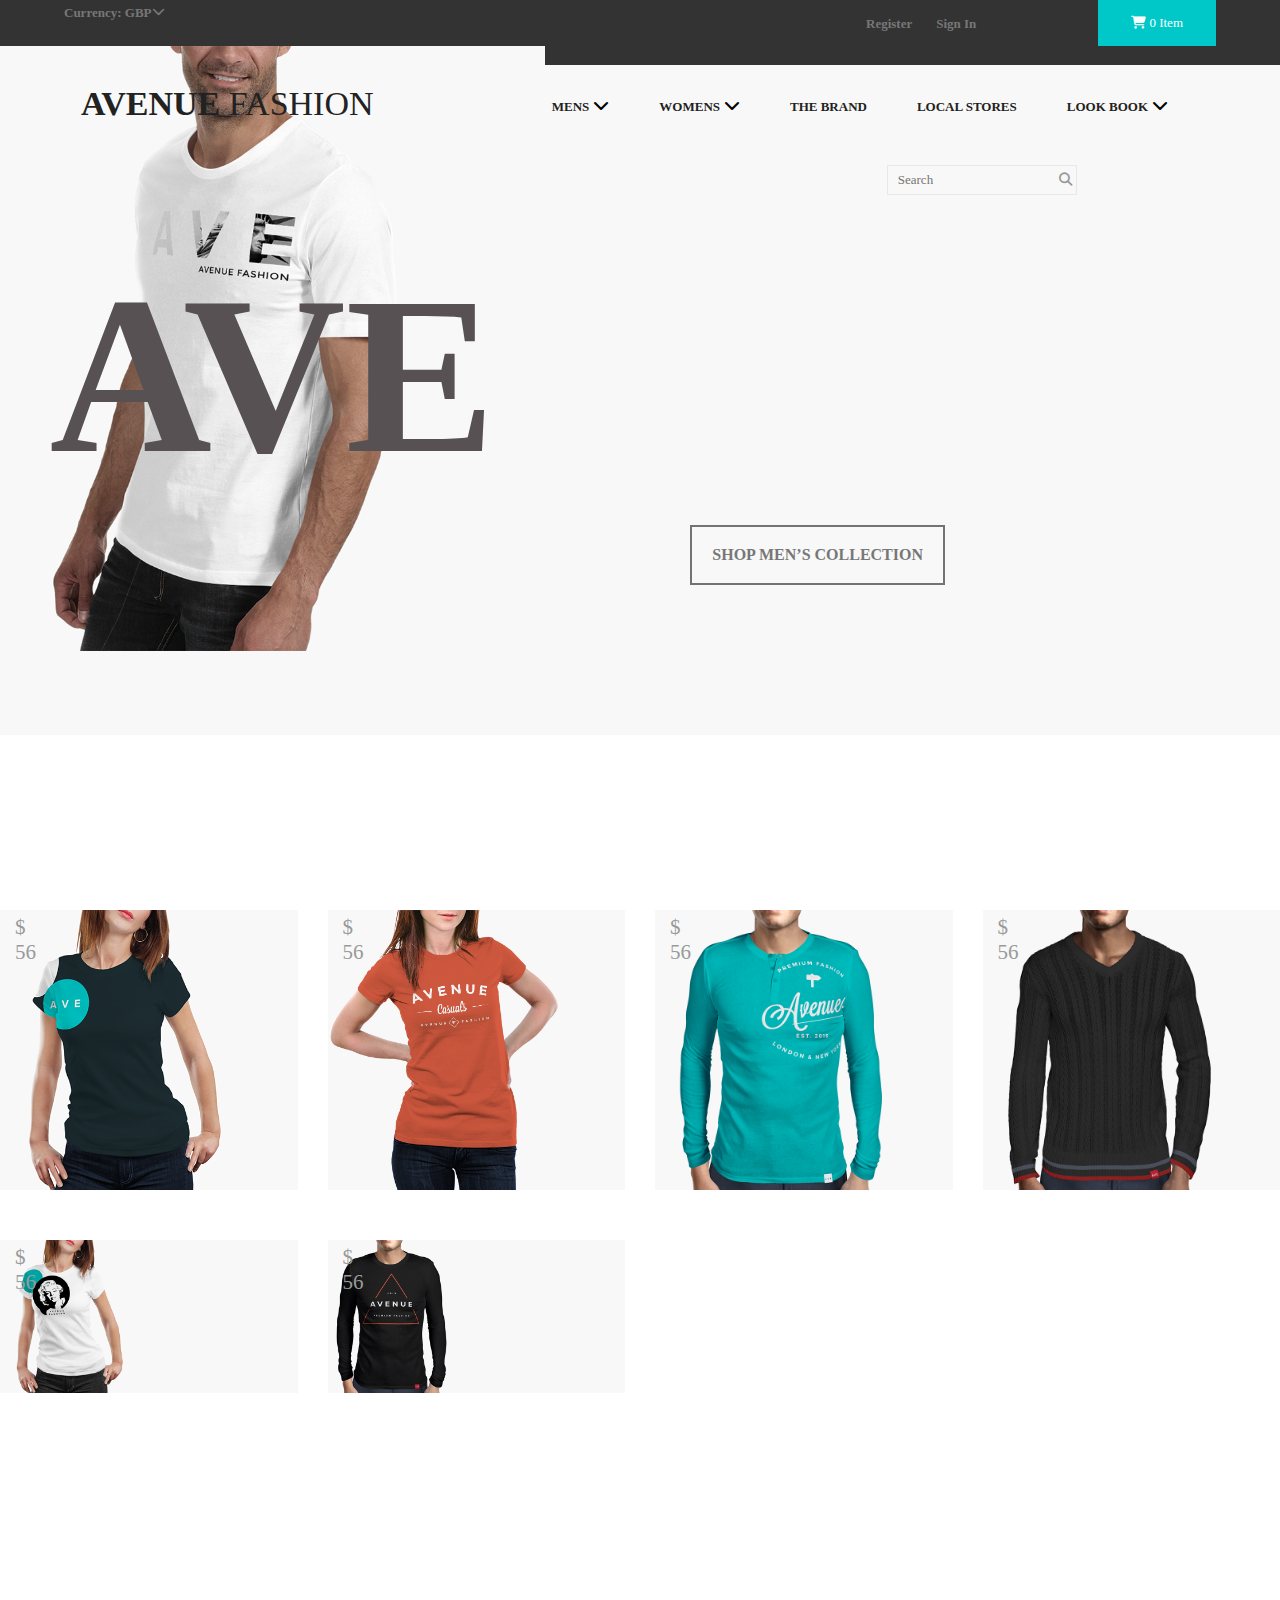
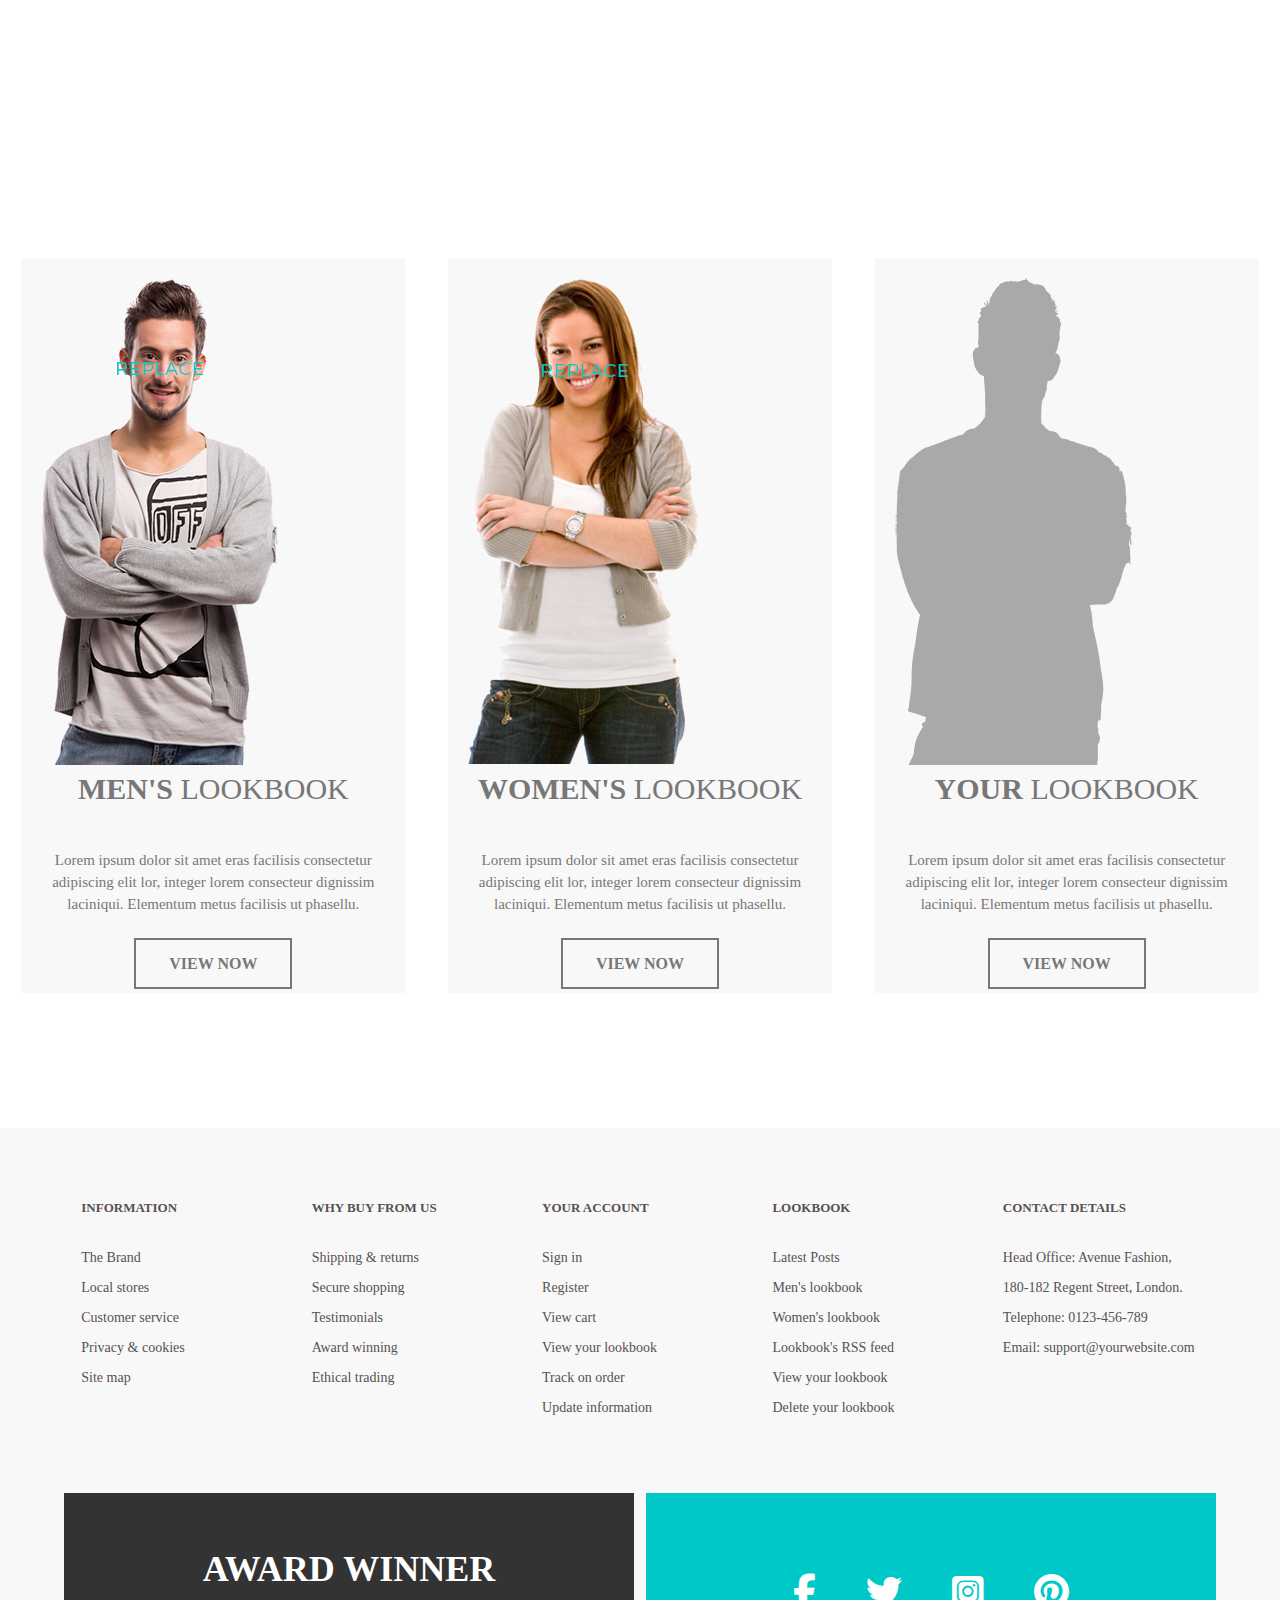
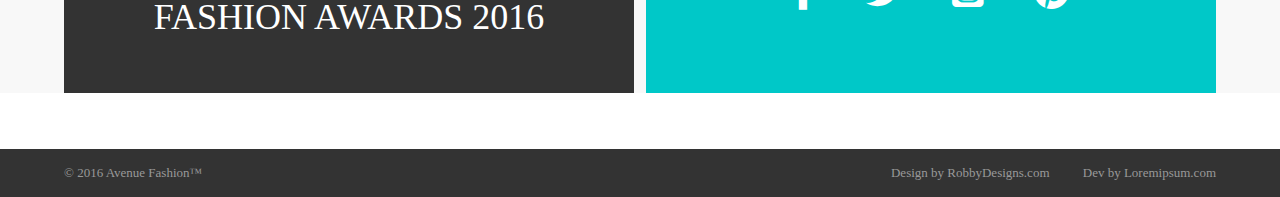
==== index.html @ 5fe0bf5d "first" ====
<!DOCTYPE html>
<html lang="en">

<head>
    <meta charset="UTF-8">
    <meta http-equiv="X-UA-Compatible" content="IE=edge">
    <meta name="viewport" content="width=device-width, initial-scale=1.0">
    <title>Document</title>
    <link rel="stylesheet" href="https://cdnjs.cloudflare.com/ajax/libs/font-awesome/6.4.0/css/all.min.css">
    <link rel="stylesheet" href="css/index.css">
</head>

<body>
    <div class="wrapper">
        <div class="header">
            <div class="header-nav">
                <div class="container">
                    <div class="header-nav-item">
                        <div class="header-nav-block">
                            <p>Currency: GBP</p>
                            <i class="fas fa-chevron-down"></i>
                        </div>
                        <div class="header-nav-block">
                            <div class="header-nav-block_links">
                                <a href="signUp.html">Register</a>
                                <a href="signUp.html">Sign In</a>
                            </div>
                            <div class="header-nav-items">
                                <button class="header-nav-items-basket">
                                    <span class="fas fa-shopping-cart"></span>
                                    <span class="header-nav-item__counter" id="headerCounter">0</span>
                                    <span>Item</span>
                                </button>
                                <div class="header-block__items">
                                    <div class="header-block__items-inner" id="headerItems">

                                    </div>
                                    <div class="header-block__items-actions">
                                        <p>Total: <span id="headerTotal">0</span></p>
                                        <p>
                                            <button id="headerClear">Clear cart</button>
                                            <button id="headerBuy">Buy items</button>
                                        </p>
                                    </div>
                                </div>

                            </div>
                        </div>
                    </div>
                    <div class="buy">
                        <div class="container">
                            <div class="buy-block">
                                <input type="text" name="name" id="name" placeholder="Name">
                                <input type="text" name="phone" id="phone" placeholder="+998 (XX) XXX-XX-XX">
                                <button id="buy">Buy</button>
                            </div>
                        </div>
                    </div>
                </div>
            </div>
            <div class="header-holder">
                <div class="container">
                    <div class="header-holder__box">
                        <div class="header-holder__logo">
                            <a href="index.html"><span>avenue</span> fashion</a>
                        </div>
                        <input type="checkbox" id="bars">
                        <nav class="header-holder__nav">
                            <label for="bars"><i class="fa-solid fa-bars"></i></label>
                        </nav>
                        <ul class="header-holder__list">
                            <li class="header-holder__list-item">
                                <a class="link" href="#">mens</a>
                                <i class="fas fa-chevron-down"></i>
                                <div class="header-holder__submenu">
                                    <div class="header-holder__submenu-inner">
                                        <div>
                                            <p>casuals</p>
                                            <ul>
                                                <li><a href="#">Jackets</a></li>
                                                <li><a href="#">Hoodies &amp; Sweatshirts</a></li>
                                                <li><a href="#">Polo Shirts</a></li>
                                                <li><a href="#">Sportswear</a></li>
                                                <li><a href="#">Trousers &amp; Chinos</a></li>
                                                <li><a href="#">T-Shirts</a></li>
                                            </ul>
                                        </div>
                                        <div>
                                            <p>Formal</p>
                                            <ul>
                                                <li><a href="#">Jackets</a></li>
                                                <li><a href="#">Shirts</a></li>
                                                <li><a href="#">Suits</a></li>
                                                <li><a href="#">Trousers</a></li>
                                            </ul>
                                        </div>
                                    </div>
                                    <div class="header-holder__submenu-banner">
                                        <p>Autumn sale! </p>
                                        <p>up to 50% off</p>
                                    </div>
                                </div>
                            </li>
                            <li class="header-holder__list-item">
                                <a class="link" href="#">womens</a>
                                <i class="fas fa-chevron-down"></i>
                                <div class="header-holder__submenu">
                                    <div class="header-holder__submenu-inner">
                                        <div>
                                            <p>casuals</p>
                                            <ul>
                                                <li><a href="#">Jackets</a></li>
                                                <li><a href="#">Hoodies &amp; Sweatshirts</a></li>
                                                <li><a href="#">Polo Shirts</a></li>
                                                <li><a href="#">Sportswear</a></li>
                                                <li><a href="#">Trousers &amp; Chinos</a></li>
                                                <li><a href="#">T-Shirts</a></li>
                                            </ul>
                                        </div>
                                        <div>
                                            <p>Formal</p>
                                            <ul>
                                                <li><a href="#">Jackets</a></li>
                                                <li><a href="#">Shirts</a></li>
                                                <li><a href="#">Suits</a></li>
                                                <li><a href="#">Trousers</a></li>
                                            </ul>
                                        </div>
                                    </div>
                                    <div class="header-holder__submenu-banner">
                                        <p>Autumn sale! </p>
                                        <p>up to 50% off</p>
                                    </div>
                                </div>
                            </li>
                            <li class="header-holder__list-item">
                                <a class="link" href="brand.html">the brand</a>
                            </li>
                            <li class="header-holder__list-item">
                                <a class="link" href="localStore.html">local stores</a>
                            </li>
                            <li class="header-holder__list-item">
                                <a class="link" href="lookBook.html">look book</a>
                                <i class="fas fa-chevron-down"></i>
                                <div class="header-holder__submenu">
                                    <div class="header-holder__submenu-inner">
                                        <div>
                                            <p>Our Lookbooks</p>
                                            <ul>
                                                <li><a href="#">Latest Posts (mixed)</a></li>
                                                <li><a href="#">Men’s Lookbook</a></li>
                                                <li><a href="#">Women’s Lookbook</a></li>
                                            </ul>
                                        </div>
                                        <div>
                                            <p>Your Lookbook</p>
                                            <ul>
                                                <li><a href="#">View and Edit</a></li>
                                                <li><a href="#">Share</a></li>
                                                <li><a href="#">Delete</a></li>
                                            </ul>
                                        </div>
                                    </div>
                                    <div class="header-holder__submenu-banner">
                                        <p>Autumn sale! </p>
                                        <p>up to 50% off</p>
                                    </div>
                                </div>
                            </li>
                            <div class="header-holder__form">
                                <form action="#">
                                    <input type="text" placeholder="Search" id="headerPoly">
                                    <button id="headerSearch">
                                        <i class="fas fa-search"></i>
                                    </button>
                                </form>
                            </div>
                        </ul>
                    </div>
                </div>
            </div>
        </div>
        <div class="collection">
            <div class="collection-item">
                <div class="collection-photo">
                    <img src="images/collection1.png" alt="collection">
                </div>
                <div class="collection-brand">ave</div>
                <div class="collection-link">
                    <a href="#">shop men’s collection</a>
                </div>
            </div>
        </div>
        <div class="fashion">
            <div class="fashion-block">

            </div>
        </div>
        <div class="lookBook">
            <div class="lookBook-block">
                <div class="lookBook-block-photo">
                    <img src="images/lookBook1.png" alt="">
                </div>
                <div class="lookBook-block-info">
                    <p><span>MEN'S</span> LOOKBOOK</p>
                    <p>
                        Lorem ipsum dolor sit amet eras facilisis
                        consectetur adipiscing elit lor, integer lorem consecteur dignissim laciniqui.
                        Elementum metus facilisis ut phasellu.
                    </p>
                    <a href="#">VIEW NOW</a>
                </div>
            </div>
            <div class="lookBook-block">
                <div class="lookBook-block-photo">
                    <img src="images/lookBook2.png" alt="">
                </div>
                <div class="lookBook-block-info">
                    <p><span>WOMEN'S</span> LOOKBOOK</p>
                    <p>
                        Lorem ipsum dolor sit amet eras facilisis
                        consectetur adipiscing elit lor, integer lorem consecteur dignissim laciniqui.
                        Elementum metus facilisis ut phasellu.
                    </p>
                    <a href="#">VIEW NOW</a>
                </div>
            </div>
            <div class="lookBook-block">
                <div class="lookBook-block-photo">
                    <img src="images/lookBook3.png" alt="">
                </div>
                <div class="lookBook-block-info">
                    <p><span>YOUR</span> LOOKBOOK</p>
                    <p>
                        Lorem ipsum dolor sit amet eras facilisis
                        consectetur adipiscing elit lor, integer lorem consecteur dignissim laciniqui.
                        Elementum metus facilisis ut phasellu.
                    </p>
                    <a href="#">VIEW NOW</a>
                </div>
            </div>
        </div>
        <div class="footer">
            <div class="footer-block">
                <div class="container">
                    <div class="footer-block-box">
                        <div class="footer-link">
                            <p>INFORMATION</p>
                            <div class="footer-link-list">
                                <li><a href="#">The Brand</a></li>
                                <li><a href="#">Local stores</a></li>
                                <li><a href="#">Customer service</a></li>
                                <li><a href="#">Privacy & cookies</a></li>
                                <li><a href="#">Site map</a></li>
                            </div>
                        </div>
                        <div class="footer-link">
                            <p>WHY BUY FROM US</p>
                            <div class="footer-link-list">
                                <li><a href="#">Shipping & returns</a></li>
                                <li><a href="#">Secure shopping</a></li>
                                <li><a href="#">Testimonials</a></li>
                                <li><a href="#">Award winning</a></li>
                                <li><a href="#">Ethical trading</a></li>
                            </div>
                        </div>
                        <div class="footer-link">
                            <p>YOUR ACCOUNT</p>
                            <div class="footer-link-list">
                                <li><a href="#">Sign in</a></li>
                                <li><a href="#">Register</a></li>
                                <li><a href="#">View cart</a></li>
                                <li><a href="#">View your lookbook</a></li>
                                <li><a href="#">Track on order</a></li>
                                <li><a href="#">Update information</a></li>
                            </div>
                        </div>
                        <div class="footer-link">
                            <p>LOOKBOOK</p>
                            <div class="footer-link-list">
                                <li><a href="#">Latest Posts</a></li>
                                <li><a href="#">Men's lookbook</a></li>
                                <li><a href="#">Women's lookbook</a></li>
                                <li><a href="#">Lookbook's RSS feed</a></li>
                                <li><a href="#">View your lookbook</a></li>
                                <li><a href="#">Delete your lookbook</a></li>
                            </div>
                        </div>
                        <div class="footer-link">
                            <p>Contact details</p>
                            <div class="footer-link-list">
                                <li><a href="#">
                                        Head Office: Avenue Fashion, 180-182 Regent Street, London.
                                    </a></li>
                                <li><a href="#">Telephone: 0123-456-789 </a></li>
                                <li><a href="#">Email: support@yourwebsite.com</a></li>
                            </div>
                        </div>
                    </div>
                    <div class="footer-ban">
                        <div class="footer-ban-item">
                            <p>AWARD WINNER</p>
                            <p>FASHION AWARDS 2016</p>
                        </div>
                        <div class="footer-ban-item">
                            <a href="#"><i class="fab fa-facebook-f"></i></a>
                            <a href="#"><i class="fab fa-twitter"></i></a>
                            <a href="#"><i class="fab fa-instagram-square"></i></a>
                            <a href="#"><i class="fab fa-pinterest"></i></a>
                        </div>
                    </div>
                </div>

            </div>
            <div class="footer-info">
                <div class="container">
                    <div class="footer-info-block">
                        <div class="footer-info-item">
                            <p>© 2016 Avenue Fashion™</p>
                        </div>
                        <div class="footer-info-item">
                            <span>Design by RobbyDesigns.com</span>
                            <span>Dev by Loremipsum.com</span>
                        </div>
                    </div>
                </div>
            </div>
        </div>
    </div>
    <script type="module" src="js/index.js"></script>
    <!-- <script src="js/render.js"></script> -->
    <!-- <script src="js/product.js"></script> -->
</body>

</html>
---- css/index.css ----
* {
  margin: 0;
  padding: 0;
  box-sizing: border-box;
}

.wrapper {
  overflow: hidden;
}

@media only screen and (min-width: 320px) {
  .header-nav {
    background: #333333;
  }
  .container {
    max-width: 300px;
    margin: 0 auto;
  }
  .header-nav-block:nth-child(1) {
    font-size: 13px;
    font-weight: 600;
    color: #777777;
    display: flex;
    justify-content: center;
    margin-bottom: 20px;
  }
  .header-nav-block:nth-child(2) {
    width: 360px;
    display: flex;
    margin-left: 50px;
    flex-direction: row;
    align-items: center;
  }
  .header-nav-block_links a {
    text-transform: none;
    text-decoration: none;
    font-family: Montserrat;
    font-size: 13px;
    font-weight: 600;
    margin: 0 10px;
    color: #777777;
  }
  .header-nav-items {
    position: relative;
  }
  .header-nav-items-basket {
    border: none;
    cursor: pointer;
    padding: 15px 33px;
    position: relative;
    background: #00c8c8;
    font-family: Montserrat;
    font-size: 13px;
    color: #fff;
  }
  .header-block__items-actions p {
    text-align: center;
    margin-top: 20px;
    text-transform: capitalize;
    text-decoration: none;
    font-family: Montserrat;
    font-size: 15px;
    color: #222;
  }
  .header-block__items-actions button {
    border: none;
    background: #00c8c8;
    padding: 10px 30px;
    cursor: pointer;
    border-radius: 3px;
    font-family: Montserrat;
    font-size: 15px;
    color: #fff;
  }
  .header-block__items-actions button:nth-child(2) {
    margin-left: 50px;
  }
  .header-nav-items:hover .header-block__items {
    display: block;
  }
  .header-block__items {
    display: none;
    padding: 20px;
    width: 310px;
    border-radius: 3px;
    background: #f8f8f8;
    box-shadow: 0 0 5px 0 #646363;
    position: absolute;
    top: 103%;
    left: -185px;
    z-index: 16;
  }
  .header-block__items-actions p {
    text-align: center;
    margin-top: 20px;
    text-transform: capitalize;
    text-decoration: none;
    font-family: Montserrat;
    font-size: 15px;
    color: #222;
    display: flex;
  }
  .header-holder {
    background: #f8f8f8;
    padding: 20px 0 0 0;
  }
  .header-holder__box {
    position: relative;
    display: flex;
    flex-wrap: wrap;
    flex-direction: row;
    justify-content: space-between;
    align-items: center;
  }
  .header-holder__box #bars {
    display: none;
  }
  .header-holder__nav label {
    position: absolute;
    left: 270px;
    top: 0;
    z-index: 15;
  }
  .header-holder__nav label i {
    font-size: 30px;
  }
  .header-holder__logo {
    position: relative;
    z-index: 2;
    left: 17px;
  }
  .header-holder__logo a {
    text-transform: uppercase;
    text-decoration: none;
    font-size: 24px;
    color: #222;
  }
  .header-holder__logo a span {
    font-weight: 800;
  }
  .header-holder__list {
    height: 540px;
    z-index: 2;
    position: relative;
    left: 120%;
    background: white;
    top: -48px;
    display: flex;
    flex-direction: column;
    width: 100%;
    transition: 0.3s;
  }
  .header-holder__box #bars:checked ~ .header-holder__list {
    left: 0;
  }
  .header-holder__list-item {
    display: inline-block;
    position: relative;
    padding: 20px 0;
    text-align: center;
    top: 50px;
  }
  .header-holder__list-item:hover .link {
    color: #00c8c8;
  }
  .header-holder__list-item:nth-child(1):hover .header-holder__submenu {
    display: block;
  }
  .header-holder__list-item:nth-child(2):hover .header-holder__submenu {
    display: block;
  }
  .header-holder__list-item:nth-child(5):hover .header-holder__submenu {
    display: block;
  }
  .header-holder__list a {
    transition: 0.3s all linear;
    text-transform: uppercase;
    text-decoration: none;
    font-family: Montserrat;
    font-size: 13px;
    font-weight: 600;
    color: #222;
  }
  .header-holder__submenu {
    width: 350px;
    display: none;
    padding: 27px 29px;
    background: #f8f8f8;
    transform: translateX(-50%);
    box-shadow: 0 17px 24px rgba(0, 0, 0, 0.14);
    position: absolute;
    top: 52px;
    left: 50%;
    z-index: 5;
  }
  .header-holder__form {
    position: absolute;
    z-index: 4;
    top: 360px;
    text-align: center;
    left: 50%;
    transform: translateX(-50%);
  }
  .header-holder__form input {
    width: 190px;
    height: 30px;
    padding: 10px;
    border: 1px solid #e7e7e7;
    background-color: #f8f8f8;
    font-family: Montserrat;
    font-size: 13px;
    font-weight: 400;
    color: #989898;
  }
  .header-holder__form button {
    border: none;
    background: none;
    cursor: pointer;
    color: #989898;
    position: absolute;
    top: 7px;
    right: 5px;
    z-index: 4;
  }
  .header-holder__submenu-inner {
    display: flex;
    flex-direction: row;
    justify-content: space-between;
  }
  .header-holder__submenu-inner div:nth-child(1) {
    flex-basis: 60%;
  }
  .header-holder__submenu p {
    margin-bottom: 24px;
    text-transform: uppercase;
    text-decoration: none;
    line-height: 20px;
    font-family: Montserrat;
    font-size: 12px;
    font-weight: 600;
    color: #575153;
  }
  ul {
    list-style: none;
  }
  .header-holder__submenu a {
    text-transform: none;
    text-decoration: none;
    line-height: 20px;
    font-family: Montserrat;
    font-size: 14px;
    font-weight: 400;
    color: #575153;
  }
  .header-holder__submenu-inner div:nth-child(2) {
    flex-basis: 40%;
  }
  .header-holder__submenu-banner {
    margin-top: 57px;
    text-align: center;
    background: #333333;
    padding: 53px 53px 35px 53px;
  }
  .header-holder__submenu-banner p {
    text-transform: uppercase;
    text-decoration: none;
    line-height: 32px;
    font-family: Montserrat;
    font-size: 36px;
    font-weight: 600;
    color: #fff;
  }
  .collection {
    background: #f8f8f8;
    position: absolute;
    top: 240px;
  }
  .collection-item {
    position: relative;
  }
  .collection-photo img {
    margin-top: -113px;
    width: 415px;
    margin-left: -90px;
  }
  .collection-brand {
    top: 5px;
    position: absolute;
    left: 50%;
    transform: translateX(-50%);
    z-index: 1;
    text-transform: uppercase;
    text-decoration: none;
    font-family: Montserrat;
    font-size: 135px;
    font-weight: 700;
    color: #575153;
  }
  .collection-link {
    display: flex;
    flex-direction: row;
    justify-content: center;
  }
  .collection-link a {
    display: inline-block;
    border: 2px solid #737373;
    text-transform: uppercase;
    text-decoration: none;
    font-family: Montserrat;
    font-size: 16px;
    font-weight: 600;
    color: #777777;
    transition: 0.3s all linear;
    padding: 19px 20px;
  }
  .collection-link a:hover {
    border: 2px solid #00c8c8;
    background: #00c8c8;
    color: white;
  }
  .fashion {
    margin-top: 165px;
  }
  .fashion-block {
    position: relative;
    grid-gap: 30px;
  }
  .fashion-block-item {
    width: 100%;
    height: 100%;
    transition: 0.3s all linear;
    padding: 10px 0;
    position: relative;
  }
  .fashion-block__img {
    width: 100%;
    height: 100%;
    display: flex;
    background: #f8f8f8;
    position: relative;
  }
  .fashion-block__img img {
    display: block;
    max-width: 100%;
    height: auto;
  }
  .fashion-block__price {
    text-transform: uppercase;
    text-decoration: none;
    font-family: Montserrat;
    font-size: 21px;
    font-weight: 300;
    color: #9a9a9a;
    position: absolute;
    top: 15px;
    left: 15px;
    z-index: 2;
  }
  .fashion-block-info {
    z-index: 3;
    max-height: 0;
    padding: 0 15px;
    overflow: hidden;
    text-align: center;
    background: #fff;
    position: absolute;
    transition: 0.3s all linear;
  }
  .fashion-block-info p:nth-child(1) {
    text-transform: uppercase;
    text-decoration: none;
    font-family: Montserrat;
    font-size: 13px;
    font-weight: 400;
    color: #727272;
  }
  .fashion-block-info p:nth-child(2) {
    margin: 15px 0;
    font-family: Roboto;
    font-size: 15px;
    font-weight: 400;
    color: #8e8c8c;
  }
  .fashion-block-info button {
    width: 30px;
    height: 30px;
    border: none;
    color: #fff;
    border-radius: 50%;
    background: #727272;
    transition: 0.3s all linear;
    cursor: pointer;
  }
  .fashion-block-item:hover {
    box-shadow: 0 3px 7px 2px #d4d3d3;
  }
  .fashion-block-item:hover .fashion-block-info {
    padding: 15px;
    max-height: 100vh;
    box-shadow: 0 3px 7px 2px #d4d3d3;
  }
  .lookBook {
    margin-top: 125px;
    display: flex;
    flex-wrap: wrap;
  }
  .lookBook-block {
    display: flex;
    justify-content: space-between;
    flex-direction: row;
    flex-wrap: wrap;
    align-items: center;
    background: #f8f8f8;
    padding: 20px 20px 20px 20px;
  }
  .lookBook-block-info {
    text-align: center;
  }
  .lookBook-block-info p:nth-child(1) {
    color: #777777;
    font-size: 30px;
    font-weight: 200;
    line-height: 40px;
  }
  .lookBook-block-info span {
    font-weight: bold;
  }
  .lookBook-block-info p:nth-child(2) {
    margin: 40px 0;
    line-height: 22px;
    font-size: 15px;
    font-weight: 400;
    color: #777777;
  }
  .lookBook-block-info a {
    color: #777777;
    border: 2px solid #777777;
    padding: 15px 33px;
    font-size: 16px;
    text-decoration: none;
    margin-top: 20px;
    transition: 0.3s all linear;
    font-weight: bold;
  }
  .lookBook-block-info a:hover {
    color: white;
    background: #00c8c8;
    border: 2px solid #00c8c8;
  }
  .footer {
    margin-top: 120px;
  }
  .footer-block {
    background: #f8f8f8;
  }
  .footer-block-box {
    display: flex;
    flex-wrap: wrap;
    padding: 60px 0;
    justify-content: space-around;
  }
  .footer-link {
    flex-basis: 39%;
    margin: 10px 10px;
  }
  .footer-link p {
    margin-bottom: 25px;
    text-transform: uppercase;
    text-decoration: none;
    line-height: 20px;
    font-size: 13px;
    font-weight: 600;
    color: #575153;
  }
  .footer-link-list {
    list-style: none;
  }
  .footer-link-list a {
    transition: 0.3s all linear;
    text-transform: none;
    text-decoration: none;
    line-height: 30px;
    font-size: 14px;
    font-weight: 400;
    color: #575153;
  }
  .footer-link-list a:hover {
    color: #00c8c8;
  }
  .footer-ban {
    display: flex;
    flex-direction: row;
    flex-wrap: wrap;
    justify-content: space-between;
  }
  .footer-ban-item {
    width: 570px;
    height: 200px;
    text-align: center;
    display: flex;
    flex-direction: row;
    justify-content: center;
    align-items: center;
    flex-wrap: wrap;
  }
  .footer-ban-item p {
    text-transform: uppercase;
    text-decoration: none;
    line-height: 48px;
    font-size: 36px;
    font-weight: 300;
    color: #fff;
  }
  .footer-ban-item p:nth-child(1) {
    font-weight: 700;
  }
  .footer-ban-item:nth-child(1) {
    background: #333333;
    flex-direction: column;
  }
  .footer-ban-item:nth-child(2) {
    background: #00c8c8;
  }
  .footer-ban-item a {
    text-transform: uppercase;
    text-decoration: none;
    line-height: 48px;
    font-size: 36px;
    font-weight: 300;
    color: #fff;
    margin: 0 25px;
  }
  .footer-info {
    margin-top: 56px;
    background: #333333;
  }
  .footer-info-block {
    display: flex;
    justify-content: space-between;
    flex-direction: row;
    align-items: center;
    flex-wrap: wrap;
    text-align: center;
    justify-content: center;
  }
  .footer-info-item {
    padding: 16px 0;
    font-size: 13px;
    font-weight: 400;
    color: #999999;
  }
  .footer-info-item span:nth-child(2) {
    margin-left: 30px;
  }
}
@media only screen and (min-width: 768px) {
  .container {
    max-width: 90%;
    margin: 0 auto;
  }
  .header-nav-item {
    display: flex;
    flex-direction: row;
    flex-wrap: wrap;
    justify-content: space-between;
    align-items: center;
  }
  .header-nav-block:nth-child(2) {
    width: 360px;
    display: flex;
    flex-direction: row;
    justify-content: space-between;
    align-items: center;
  }
  .header-block__items {
    display: none;
    padding: 20px;
    width: 380px;
    border-radius: 3px;
    background: #f8f8f8;
    box-shadow: 0 0 5px 0 #646363;
    position: absolute;
    top: 103%;
    left: -250px;
    z-index: 3;
  }
  .header-block__items-actions p {
    display: block;
  }
  .header-holder__nav label {
    position: absolute;
    left: 660px;
    top: 0;
    z-index: 15;
  }
  .header-holder__logo a {
    font-size: 34px;
  }
  .collection-photo img {
    margin-top: -194px;
    width: 635px;
    margin-left: -90px;
  }
  .collection-brand {
    font-size: 225px;
  }
  .collection-item {
    position: relative;
    display: flex;
  }
  .collection-link {
    display: block;
    position: absolute;
    right: -170px;
    bottom: 70px;
  }
  .header-holder__list {
    height: 650px;
  }
  .header-holder__list-item {
    padding: 30px 0;
  }
  .header-holder__form {
    top: 400px;
  }
  .header-holder__submenu {
    width: 540px;
  }
  .fashion-block {
    display: grid;
    position: relative;
    grid-gap: 30px;
    grid-template-columns: repeat(4, 1fr);
    grid-template-rows: 240px 173px 240px;
  }
  .lookBook {
    justify-content: space-around;
  }
  .lookBook-block {
    width: 45%;
    margin: 0 0 15px 0;
  }
  .footer-link {
    flex-basis: 29%;
  }
  .footer-ban {
    flex-wrap: nowrap;
  }
  .footer-info-block {
    justify-content: space-between;
  }
}
@media only screen and (min-width: 1024px) {
  .header-holder__box {
    align-items: flex-start;
  }
  .header-holder__list {
    left: 0;
    background: none;
    top: 0;
    display: flex;
    flex-direction: row;
    width: 62%;
    transition: 0.3s;
  }
  .header-holder__nav {
    display: none;
  }
  .header-holder__list-item {
    padding: 42px 0 51px 0;
    display: inline-block;
    position: relative;
    margin-left: 50px;
    top: -30px;
  }
  .header-holder__form {
    top: 80px;
    left: 480px;
  }
  .collection-link {
    right: -400px;
  }
  .fashion-block {
    grid-template-rows: 300px 173px 300px;
  }
  .lookBook {
    display: flex;
    flex-wrap: nowrap;
    justify-content: space-around;
  }
  .lookBook-block {
    width: 30%;
  }
  .footer-link {
    flex-basis: 17%;
  }
}
@media only screen and (min-width: 1440px) {
  .header-nav {
    background: #333333;
  }
  .container {
    max-width: 1170px;
    margin: 0 auto;
  }
  .header-nav-item {
    display: flex;
    flex-direction: row;
    justify-content: space-between;
    align-items: center;
  }
  .header-nav-block:nth-child(1) {
    font-size: 13px;
    font-weight: 600;
    color: #777777;
    display: flex;
  }
  .header-nav-block:nth-child(2) {
    width: 360px;
    display: flex;
    flex-direction: row;
    justify-content: space-between;
    align-items: center;
  }
  .header-nav-block_links a {
    text-transform: none;
    text-decoration: none;
    font-family: Montserrat;
    font-size: 13px;
    font-weight: 600;
    margin: 0 10px;
    color: #777777;
  }
  .header-nav-items {
    position: relative;
  }
  .header-nav-items-basket {
    border: none;
    cursor: pointer;
    padding: 15px 33px;
    position: relative;
    background: #00c8c8;
    font-family: Montserrat;
    font-size: 13px;
    color: #fff;
  }
  .header-block__items-actions p {
    text-align: center;
    margin-top: 20px;
    text-transform: capitalize;
    text-decoration: none;
    font-family: Montserrat;
    font-size: 15px;
    color: #222;
  }
  .header-block__items-actions button {
    border: none;
    background: #00c8c8;
    padding: 10px 30px;
    cursor: pointer;
    border-radius: 3px;
    font-family: Montserrat;
    font-size: 15px;
    color: #fff;
  }
  .header-block__items-actions button:nth-child(2) {
    margin-left: 50px;
  }
  .header-nav-items:hover .header-block__items {
    display: block;
  }
  .header-block__items {
    display: none;
    padding: 20px;
    width: 450px;
    border-radius: 3px;
    background: #f8f8f8;
    box-shadow: 0 0 5px 0 #646363;
    position: absolute;
    top: 103%;
    left: -250px;
    z-index: 3;
  }
  .header-block__items-actions p {
    text-align: center;
    margin-top: 20px;
    text-transform: capitalize;
    text-decoration: none;
    font-family: Montserrat;
    font-size: 15px;
    color: #222;
  }
  .header-holder {
    background: #f8f8f8;
    padding: 0;
  }
  .header-holder__box {
    position: relative;
    display: flex;
    flex-direction: row;
    justify-content: space-between;
    align-items: center;
    flex-wrap: nowrap;
  }
  .header-holder__logo {
    position: relative;
    z-index: 2;
    left: 0;
  }
  .header-holder__logo a {
    text-transform: uppercase;
    text-decoration: none;
    font-size: 34px;
    color: #222;
  }
  .header-holder__logo a span {
    font-weight: 800;
  }
  .header-holder__list {
    z-index: 2;
    position: relative;
    height: 113px;
    top: 40px;
    left: 120px;
  }
  .header-holder__list-item {
    padding: 42px 0 51px 0;
    display: inline-block;
    position: relative;
    margin-left: 50px;
  }
  .header-holder__list-item:hover .link {
    color: #00c8c8;
  }
  .header-holder__list-item:nth-child(1):hover .header-holder__submenu {
    display: block;
  }
  .header-holder__list-item:nth-child(2):hover .header-holder__submenu {
    display: block;
  }
  .header-holder__list-item:nth-child(5):hover .header-holder__submenu {
    display: block;
  }
  .header-holder__list a {
    transition: 0.3s all linear;
    text-transform: uppercase;
    text-decoration: none;
    font-family: Montserrat;
    font-size: 13px;
    font-weight: 600;
    color: #222;
  }
  .header-holder__submenu {
    width: 470px;
    display: none;
    padding: 27px 29px;
    background: #f8f8f8;
    transform: translateX(-70%);
    box-shadow: 0 17px 24px rgba(0, 0, 0, 0.14);
    position: absolute;
    top: 92px;
    left: 0;
    z-index: 5;
  }
  .header-holder__form {
    position: absolute;
    top: 12px;
    left: -170px;
    z-index: 4;
  }
  .header-holder__form input {
    width: 190px;
    height: 30px;
    padding: 10px;
    border: 1px solid #e7e7e7;
    background-color: #f8f8f8;
    font-family: Montserrat;
    font-size: 13px;
    font-weight: 400;
    color: #989898;
  }
  .header-holder__form button {
    border: none;
    background: none;
    cursor: pointer;
    color: #989898;
    position: absolute;
    top: 7px;
    right: 5px;
    z-index: 4;
  }
  .header-holder__submenu-inner {
    display: flex;
    flex-direction: row;
    justify-content: space-between;
  }
  .header-holder__submenu-inner div:nth-child(1) {
    flex-basis: 60%;
  }
  .header-holder__submenu p {
    margin-bottom: 24px;
    text-transform: uppercase;
    text-decoration: none;
    line-height: 20px;
    font-family: Montserrat;
    font-size: 12px;
    font-weight: 600;
    color: #575153;
  }
  ul {
    list-style: none;
  }
  .header-holder__submenu a {
    text-transform: none;
    text-decoration: none;
    line-height: 20px;
    font-family: Montserrat;
    font-size: 14px;
    font-weight: 400;
    color: #575153;
  }
  .header-holder__submenu-inner div:nth-child(2) {
    flex-basis: 40%;
  }
  .header-holder__submenu-banner {
    margin-top: 57px;
    text-align: center;
    background: #333333;
    padding: 53px 53px 35px 53px;
  }
  .header-holder__submenu-banner p {
    text-transform: uppercase;
    text-decoration: none;
    line-height: 32px;
    font-family: Montserrat;
    font-size: 36px;
    font-weight: 600;
    color: #fff;
  }
  .collection {
    background: #f8f8f8;
    position: inherit;
  }
  .collection-item {
    position: relative;
    display: flex;
    flex-direction: row;
    justify-content: space-between;
  }
  .collection-photo img {
    margin-top: -113px;
    width: 1000px;
    margin-left: -230px;
  }
  .collection-brand {
    top: 85px;
    letter-spacing: 100px;
    position: absolute;
    left: 50%;
    transform: translateX(-50%);
    z-index: 1;
    text-transform: uppercase;
    text-decoration: none;
    font-family: Montserrat;
    font-size: 450px;
    font-weight: 700;
    color: #575153;
  }
  .collection-link {
    padding-right: 50px;
    padding-bottom: 125px;
    display: flex;
    flex-direction: row;
    justify-content: flex-end;
    align-items: flex-end;
    position: absolute;
    right: 0;
  }
  .collection-link a {
    display: inline-block;
    border: 2px solid #737373;
    text-transform: uppercase;
    text-decoration: none;
    font-family: Montserrat;
    font-size: 16px;
    font-weight: 600;
    color: #777777;
    transition: 0.3s all linear;
    padding: 19px 33px;
  }
  .collection-link a:hover {
    border: 2px solid #00c8c8;
    background: #00c8c8;
    color: white;
  }
  .fashion {
    margin-top: 165px;
    padding: 20px 50px 0 50px;
  }
  .fashion-block {
    position: relative;
    display: grid;
    grid-gap: 30px;
    grid-template-columns: repeat(4, 1fr);
    grid-template-rows: 500px 173px 500px;
  }
  .fashion-block-item {
    width: 100%;
    height: 100%;
    transition: 0.3s all linear;
    min-height: 500px;
    position: relative;
  }
  .fashion-block__img {
    width: 100%;
    height: 100%;
    display: flex;
    background: #f8f8f8;
    position: relative;
  }
  .fashion-block__img img {
    display: block;
    max-width: 100%;
    height: auto;
  }
  .fashion-block__price {
    text-transform: uppercase;
    text-decoration: none;
    display: flex;
    font-family: Montserrat;
    font-size: 21px;
    font-weight: 300;
    color: #9a9a9a;
    position: absolute;
    top: 15px;
    left: 15px;
    z-index: 2;
  }
  .fashion-block-info {
    z-index: 3;
    max-height: 0;
    padding: 0 15px;
    overflow: hidden;
    text-align: center;
    background: #fff;
    position: relative;
    transition: 0.3s all linear;
  }
  .fashion-block-info p:nth-child(1) {
    text-transform: uppercase;
    text-decoration: none;
    font-family: Montserrat;
    font-size: 13px;
    font-weight: 400;
    color: #727272;
  }
  .fashion-block-info p:nth-child(2) {
    margin: 15px 0;
    font-family: Roboto;
    font-size: 15px;
    font-weight: 400;
    color: #8e8c8c;
  }
  .fashion-block-info button {
    width: 30px;
    height: 30px;
    border: none;
    color: #fff;
    border-radius: 50%;
    background: #727272;
    transition: 0.3s all linear;
    cursor: pointer;
  }
  .fashion-block-item:hover {
    box-shadow: 0 3px 7px 2px #d4d3d3;
  }
  .fashion-block-item:hover .fashion-block-info {
    padding: 15px;
    max-height: 100vh;
    box-shadow: 0 3px 7px 2px #d4d3d3;
  }
  .lookBook {
    display: grid;
    grid-gap: 20px;
    margin-top: 125px;
    grid-template-columns: repeat(3, 1fr);
  }
  .lookBook-block {
    display: flex;
    justify-content: space-between;
    flex-direction: row;
    align-items: center;
    background: #f8f8f8;
    flex-wrap: nowrap;
    width: 100%;
    padding: 20px 20px 0 20px;
  }
  .lookBook-block-info {
    flex-basis: 55%;
    text-align: right;
  }
  .lookBook-block-info p:nth-child(1) {
    color: #777777;
    font-size: 30px;
    font-weight: 200;
    line-height: 40px;
  }
  .lookBook-block-info span {
    font-weight: bold;
  }
  .lookBook-block-info p:nth-child(2) {
    margin: 40px 0;
    line-height: 22px;
    font-size: 15px;
    font-weight: 400;
    color: #777777;
  }
  .lookBook-block-info a {
    color: #777777;
    border: 2px solid #777777;
    padding: 15px 33px;
    font-size: 16px;
    text-decoration: none;
    margin-top: 20px;
    transition: 0.3s all linear;
    font-weight: bold;
  }
  .lookBook-block-info a:hover {
    color: white;
    background: #00c8c8;
    border: 2px solid #00c8c8;
  }
  .footer {
    margin-top: 120px;
  }
  .footer-block {
    background: #f8f8f8;
  }
  .footer-block-box {
    display: flex;
    padding: 60px 0;
    justify-content: space-between;
  }
  .footer-link {
    flex-basis: 17%;
  }
  .footer-link p {
    margin-bottom: 25px;
    text-transform: uppercase;
    text-decoration: none;
    line-height: 20px;
    font-size: 13px;
    font-weight: 600;
    color: #575153;
  }
  .footer-link-list {
    list-style: none;
  }
  .footer-link-list a {
    transition: 0.3s all linear;
    text-transform: none;
    text-decoration: none;
    line-height: 30px;
    font-size: 14px;
    font-weight: 400;
    color: #575153;
  }
  .footer-link-list a:hover {
    color: #00c8c8;
  }
  .footer-ban {
    display: flex;
    flex-direction: row;
    justify-content: space-between;
  }
  .footer-ban-item {
    width: 570px;
    height: 200px;
    text-align: center;
    display: flex;
    flex-direction: row;
    justify-content: center;
    align-items: center;
    flex-wrap: wrap;
  }
  .footer-ban-item p {
    text-transform: uppercase;
    text-decoration: none;
    line-height: 48px;
    font-size: 36px;
    font-weight: 300;
    color: #fff;
  }
  .footer-ban-item p:nth-child(1) {
    font-weight: 700;
  }
  .footer-ban-item:nth-child(1) {
    background: #333333;
    flex-direction: column;
  }
  .footer-ban-item:nth-child(2) {
    background: #00c8c8;
  }
  .footer-ban-item a {
    text-transform: uppercase;
    text-decoration: none;
    line-height: 48px;
    font-size: 36px;
    font-weight: 300;
    color: #fff;
    margin: 0 25px;
  }
  .footer-info {
    margin-top: 56px;
    background: #333333;
  }
  .footer-info-block {
    display: flex;
    justify-content: space-between;
    flex-direction: row;
    align-items: center;
  }
  .footer-info-item {
    padding: 16px 0;
    font-size: 13px;
    font-weight: 400;
    color: #999999;
  }
  .footer-info-item span:nth-child(2) {
    margin-left: 30px;
  }
  .header-block__product {
    display: flex;
    flex-wrap: wrap;
  }
  .header-block__product-name {
    width: 150px;
  }
  .header-block__info {
    display: flex;
    align-items: center;
  }
  .header-block__info input {
    height: 50px;
    width: 50px;
  }
  .header-block__info button {
    background: red;
    border: 1px solid red;
    padding: 10px 20px;
    border-radius: 8px;
    color: white;
    cursor: pointer;
  }
  .header-block__product-photo img {
    width: 70px;
    border-radius: 50%;
    border: 1px solid black;
    margin-right: 10px;
  }
  .fashion-block-item:nth-child(3) {
    grid-column-start: 3;
    grid-column-end: 5;
    grid-row-start: 1;
    grid-row-end: 3;
  }
  .fashion-block-item:nth-child(4) {
    grid-column-start: 1;
    grid-column-end: 3;
    grid-row-start: 2;
    grid-row-end: 4;
  }
  .fashion-block-item:nth-child(5) {
    grid-column-start: 3;
    grid-column-end: 4;
  }
  .fashion-block-item:nth-child(6) {
    grid-column-start: 4;
  }
  .buy {
    display: none;
    width: 300px;
    height: 200px;
    position: absolute;
    left: 50%;
    transform: translateX(-50%);
    top: 50%;
    z-index: 2;
    background: #00c8c8;
    border-radius: 15px;
  }
  .buy-block {
    justify-content: center;
    align-items: center;
    display: flex;
    flex-direction: column;
    top: 50%;
    position: absolute;
    left: 50%;
    transform: translate(-50%, -50%);
  }
  .buy-block input {
    margin: 10px 0;
    padding: 10px 20px;
    border-radius: 10px;
  }
  .buy-block button {
    padding: 10px 50px;
    background-color: blue;
    color: white;
    font-size: 20px;
    border: none;
    border-radius: 10px;
  }
}/*# sourceMappingURL=index.css.map */
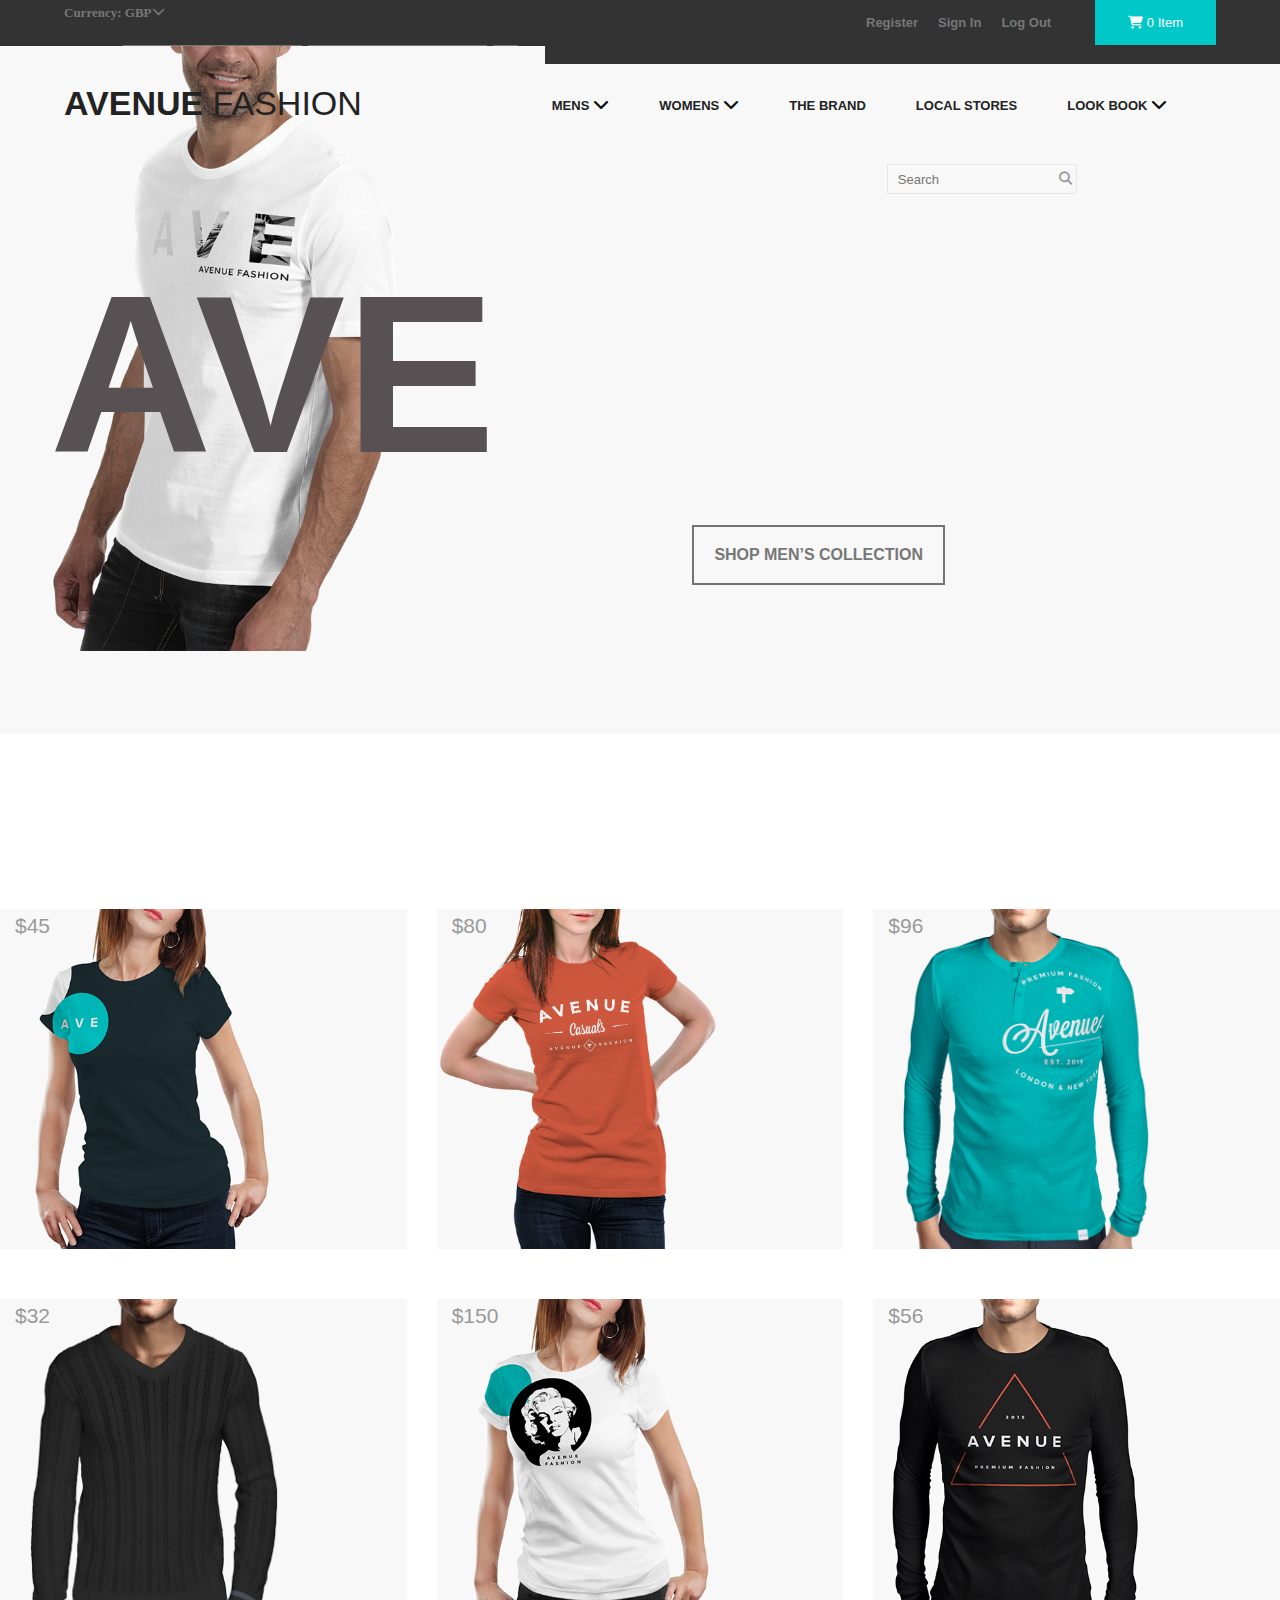
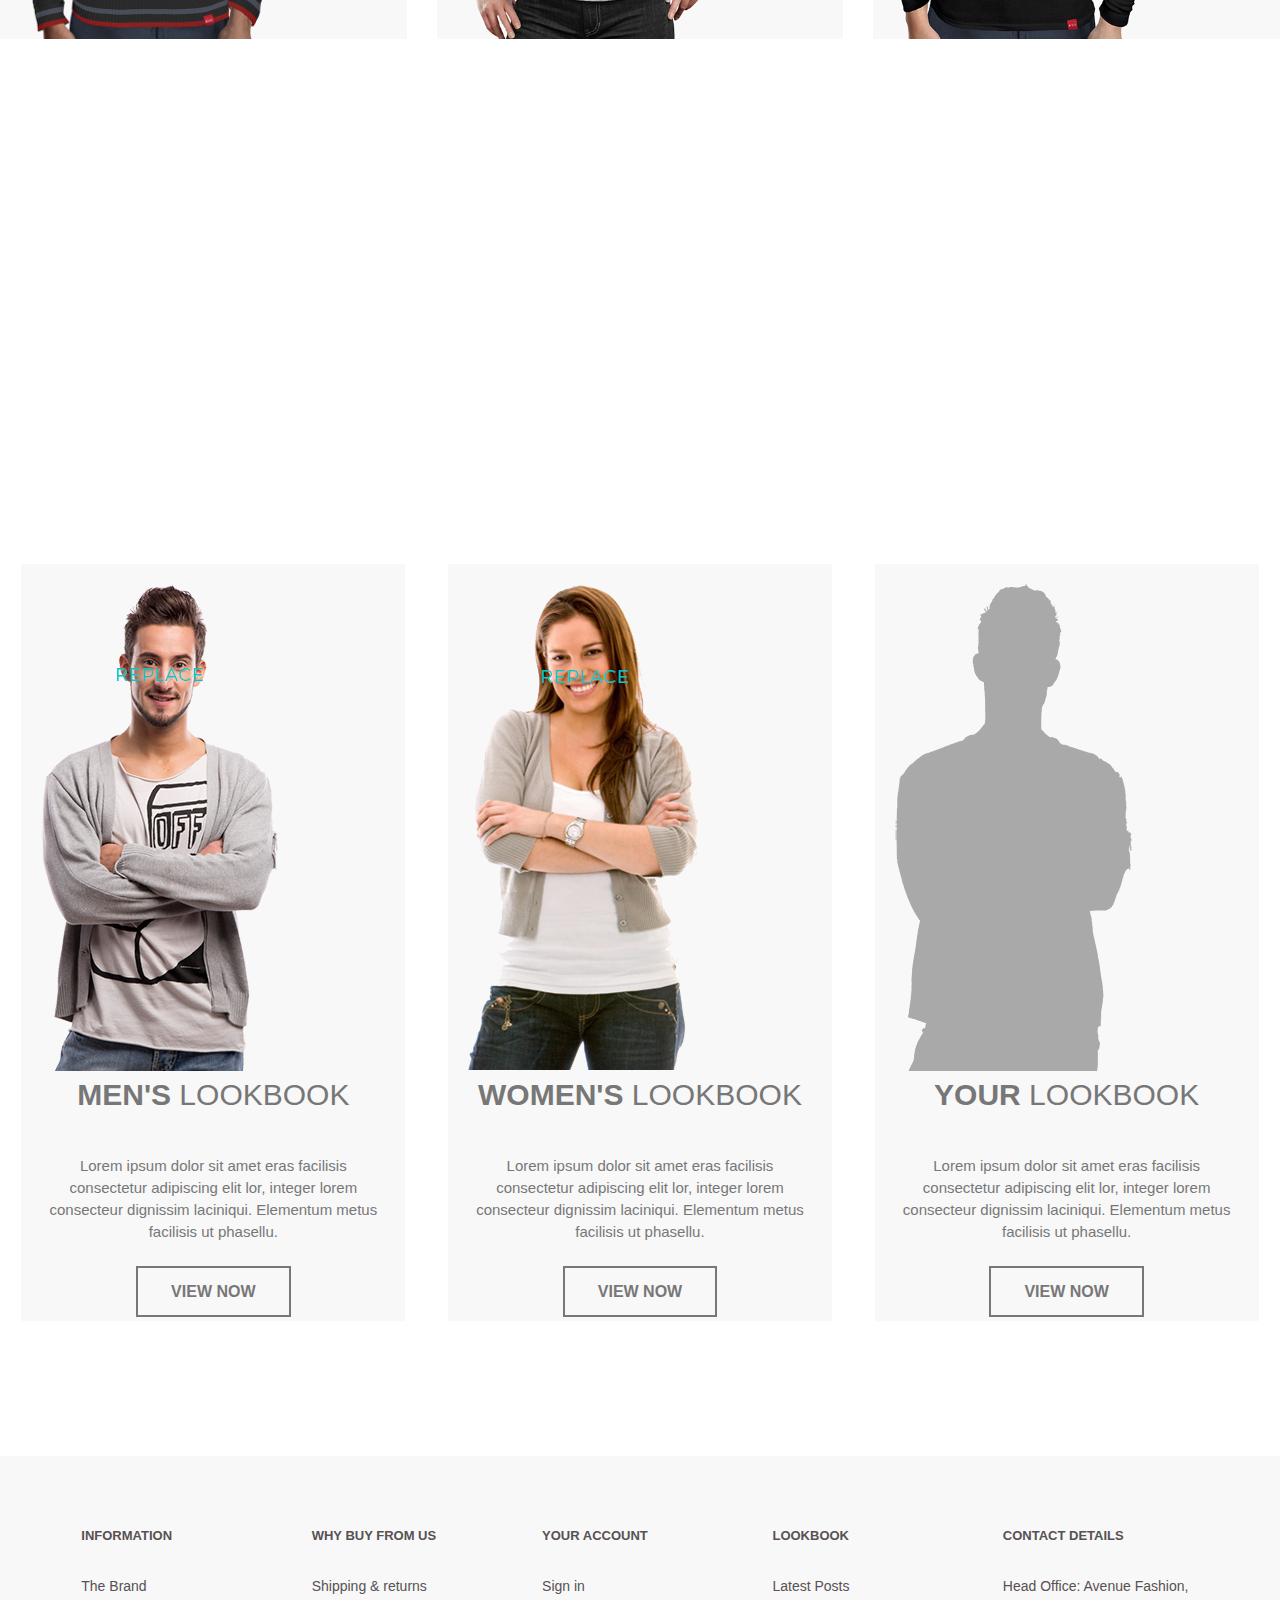
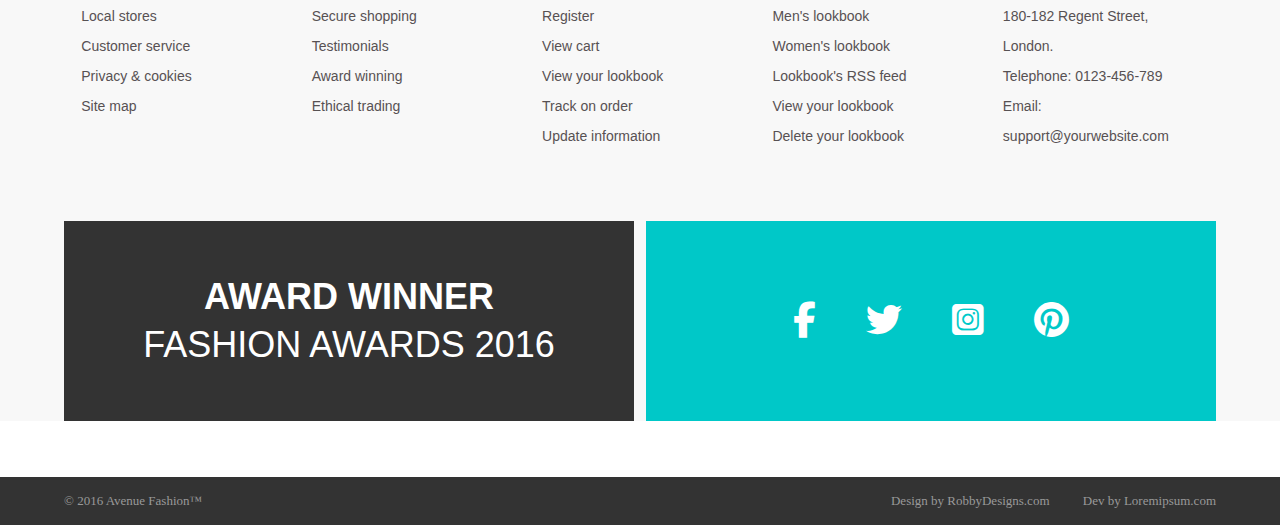
==== commit 913f5a2e: "permission" ====
--- a/index.html
+++ b/index.html
@@ -22,8 +22,10 @@
                         </div>
                         <div class="header-nav-block">
                             <div class="header-nav-block_links">
-                                <a href="signUp.html">Register</a>
-                                <a href="signUp.html">Sign In</a>
+                                <a class="permission" href="3in1.html">Permission</a>
+                                <a class="reg" href="signUp.html">Register</a>
+                                <a class="reg1" href="signUp.html">Sign In</a>
+                                <p class="logout">Log Out</p>
                             </div>
                             <div class="header-nav-items">
                                 <button class="header-nav-items-basket">
@@ -329,7 +331,6 @@
     </div>
     <script type="module" src="js/index.js"></script>
     <!-- <script src="js/render.js"></script> -->
-    <!-- <script src="js/product.js"></script> -->
 </body>
 
 </html>--- a/css/index.css
+++ b/css/index.css
@@ -9,6 +9,47 @@
 }
 
 @media only screen and (min-width: 320px) {
+  .header-nav-block_links {
+    display: flex;
+  }
+  .header-nav-block_links a:nth-child(1) {
+    display: none;
+  }
+  .header-block__product {
+    display: flex;
+    margin: 20px 0;
+    text-align: center;
+    justify-content: center;
+    align-items: center;
+    z-index: 5;
+  }
+  .header-block__product-name {
+    width: 150px;
+  }
+  .header-block__info {
+    display: flex;
+    align-items: center;
+  }
+  .header-block__info input {
+    height: 50px;
+    width: 50px;
+    text-align: center;
+  }
+  .header-block__info button {
+    background: red;
+    border: 1px solid red;
+    padding: 10px 20px;
+    border-radius: 8px;
+    color: white;
+    cursor: pointer;
+    margin: 10px 0;
+  }
+  .header-block__product-photo img {
+    width: 70px;
+    border-radius: 50%;
+    border: 1px solid black;
+    margin-right: 10px;
+  }
   .header-nav {
     background: #333333;
   }
@@ -31,14 +72,15 @@
     flex-direction: row;
     align-items: center;
   }
-  .header-nav-block_links a {
+  .header-nav-block_links a, .header-nav-block_links p {
     text-transform: none;
     text-decoration: none;
-    font-family: Montserrat;
+    font-family: "Gill Sans", "Gill Sans MT", Calibri, "Trebuchet MS", sans-serif;
     font-size: 13px;
     font-weight: 600;
     margin: 0 10px;
     color: #777777;
+    cursor: pointer;
   }
   .header-nav-items {
     position: relative;
@@ -49,7 +91,7 @@
     padding: 15px 33px;
     position: relative;
     background: #00c8c8;
-    font-family: Montserrat;
+    font-family: "Gill Sans", "Gill Sans MT", Calibri, "Trebuchet MS", sans-serif;
     font-size: 13px;
     color: #fff;
   }
@@ -58,7 +100,7 @@
     margin-top: 20px;
     text-transform: capitalize;
     text-decoration: none;
-    font-family: Montserrat;
+    font-family: "Gill Sans", "Gill Sans MT", Calibri, "Trebuchet MS", sans-serif;
     font-size: 15px;
     color: #222;
   }
@@ -68,7 +110,7 @@
     padding: 10px 30px;
     cursor: pointer;
     border-radius: 3px;
-    font-family: Montserrat;
+    font-family: "Gill Sans", "Gill Sans MT", Calibri, "Trebuchet MS", sans-serif;
     font-size: 15px;
     color: #fff;
   }
@@ -95,7 +137,7 @@
     margin-top: 20px;
     text-transform: capitalize;
     text-decoration: none;
-    font-family: Montserrat;
+    font-family: "Gill Sans", "Gill Sans MT", Calibri, "Trebuchet MS", sans-serif;
     font-size: 15px;
     color: #222;
     display: flex;
@@ -127,7 +169,7 @@
   .header-holder__logo {
     position: relative;
     z-index: 2;
-    left: 17px;
+    font-family: "Gill Sans", "Gill Sans MT", Calibri, "Trebuchet MS", sans-serif;
   }
   .header-holder__logo a {
     text-transform: uppercase;
@@ -176,7 +218,7 @@
     transition: 0.3s all linear;
     text-transform: uppercase;
     text-decoration: none;
-    font-family: Montserrat;
+    font-family: "Gill Sans", "Gill Sans MT", Calibri, "Trebuchet MS", sans-serif;
     font-size: 13px;
     font-weight: 600;
     color: #222;
@@ -207,7 +249,7 @@
     padding: 10px;
     border: 1px solid #e7e7e7;
     background-color: #f8f8f8;
-    font-family: Montserrat;
+    font-family: "Gill Sans", "Gill Sans MT", Calibri, "Trebuchet MS", sans-serif;
     font-size: 13px;
     font-weight: 400;
     color: #989898;
@@ -235,7 +277,7 @@
     text-transform: uppercase;
     text-decoration: none;
     line-height: 20px;
-    font-family: Montserrat;
+    font-family: "Gill Sans", "Gill Sans MT", Calibri, "Trebuchet MS", sans-serif;
     font-size: 12px;
     font-weight: 600;
     color: #575153;
@@ -247,7 +289,7 @@
     text-transform: none;
     text-decoration: none;
     line-height: 20px;
-    font-family: Montserrat;
+    font-family: "Gill Sans", "Gill Sans MT", Calibri, "Trebuchet MS", sans-serif;
     font-size: 14px;
     font-weight: 400;
     color: #575153;
@@ -265,7 +307,7 @@
     text-transform: uppercase;
     text-decoration: none;
     line-height: 32px;
-    font-family: Montserrat;
+    font-family: "Gill Sans", "Gill Sans MT", Calibri, "Trebuchet MS", sans-serif;
     font-size: 36px;
     font-weight: 600;
     color: #fff;
@@ -291,7 +333,7 @@
     z-index: 1;
     text-transform: uppercase;
     text-decoration: none;
-    font-family: Montserrat;
+    font-family: "Gill Sans", "Gill Sans MT", Calibri, "Trebuchet MS", sans-serif;
     font-size: 135px;
     font-weight: 700;
     color: #575153;
@@ -306,7 +348,7 @@
     border: 2px solid #737373;
     text-transform: uppercase;
     text-decoration: none;
-    font-family: Montserrat;
+    font-family: "Gill Sans", "Gill Sans MT", Calibri, "Trebuchet MS", sans-serif;
     font-size: 16px;
     font-weight: 600;
     color: #777777;
@@ -345,9 +387,10 @@
     height: auto;
   }
   .fashion-block__price {
-    text-transform: uppercase;
-    text-decoration: none;
-    font-family: Montserrat;
+    display: flex;
+    text-transform: uppercase;
+    text-decoration: none;
+    font-family: "Gill Sans", "Gill Sans MT", Calibri, "Trebuchet MS", sans-serif;
     font-size: 21px;
     font-weight: 300;
     color: #9a9a9a;
@@ -369,7 +412,7 @@
   .fashion-block-info p:nth-child(1) {
     text-transform: uppercase;
     text-decoration: none;
-    font-family: Montserrat;
+    font-family: "Gill Sans", "Gill Sans MT", Calibri, "Trebuchet MS", sans-serif;
     font-size: 13px;
     font-weight: 400;
     color: #727272;
@@ -415,6 +458,7 @@
   }
   .lookBook-block-info {
     text-align: center;
+    font-family: "Gill Sans", "Gill Sans MT", Calibri, "Trebuchet MS", sans-serif;
   }
   .lookBook-block-info p:nth-child(1) {
     color: #777777;
@@ -458,6 +502,7 @@
     flex-wrap: wrap;
     padding: 60px 0;
     justify-content: space-around;
+    font-family: "Gill Sans", "Gill Sans MT", Calibri, "Trebuchet MS", sans-serif;
   }
   .footer-link {
     flex-basis: 39%;
@@ -502,6 +547,7 @@
     justify-content: center;
     align-items: center;
     flex-wrap: wrap;
+    font-family: "Gill Sans", "Gill Sans MT", Calibri, "Trebuchet MS", sans-serif;
   }
   .footer-ban-item p {
     text-transform: uppercase;
@@ -582,7 +628,6 @@
     position: absolute;
     top: 103%;
     left: -250px;
-    z-index: 3;
   }
   .header-block__items-actions p {
     display: block;
@@ -630,7 +675,7 @@
     display: grid;
     position: relative;
     grid-gap: 30px;
-    grid-template-columns: repeat(4, 1fr);
+    grid-template-columns: repeat(3, 1fr);
     grid-template-rows: 240px 173px 240px;
   }
   .lookBook {
@@ -681,7 +726,7 @@
     right: -400px;
   }
   .fashion-block {
-    grid-template-rows: 300px 173px 300px;
+    grid-template-rows: 360px 360px 360px;
   }
   .lookBook {
     display: flex;
@@ -725,7 +770,7 @@
   .header-nav-block_links a {
     text-transform: none;
     text-decoration: none;
-    font-family: Montserrat;
+    font-family: "Gill Sans", "Gill Sans MT", Calibri, "Trebuchet MS", sans-serif;
     font-size: 13px;
     font-weight: 600;
     margin: 0 10px;
@@ -740,7 +785,7 @@
     padding: 15px 33px;
     position: relative;
     background: #00c8c8;
-    font-family: Montserrat;
+    font-family: "Gill Sans", "Gill Sans MT", Calibri, "Trebuchet MS", sans-serif;
     font-size: 13px;
     color: #fff;
   }
@@ -749,7 +794,7 @@
     margin-top: 20px;
     text-transform: capitalize;
     text-decoration: none;
-    font-family: Montserrat;
+    font-family: "Gill Sans", "Gill Sans MT", Calibri, "Trebuchet MS", sans-serif;
     font-size: 15px;
     color: #222;
   }
@@ -759,7 +804,7 @@
     padding: 10px 30px;
     cursor: pointer;
     border-radius: 3px;
-    font-family: Montserrat;
+    font-family: "Gill Sans", "Gill Sans MT", Calibri, "Trebuchet MS", sans-serif;
     font-size: 15px;
     color: #fff;
   }
@@ -786,7 +831,7 @@
     margin-top: 20px;
     text-transform: capitalize;
     text-decoration: none;
-    font-family: Montserrat;
+    font-family: "Gill Sans", "Gill Sans MT", Calibri, "Trebuchet MS", sans-serif;
     font-size: 15px;
     color: #222;
   }
@@ -845,7 +890,7 @@
     transition: 0.3s all linear;
     text-transform: uppercase;
     text-decoration: none;
-    font-family: Montserrat;
+    font-family: "Gill Sans", "Gill Sans MT", Calibri, "Trebuchet MS", sans-serif;
     font-size: 13px;
     font-weight: 600;
     color: #222;
@@ -874,7 +919,7 @@
     padding: 10px;
     border: 1px solid #e7e7e7;
     background-color: #f8f8f8;
-    font-family: Montserrat;
+    font-family: "Gill Sans", "Gill Sans MT", Calibri, "Trebuchet MS", sans-serif;
     font-size: 13px;
     font-weight: 400;
     color: #989898;
@@ -902,7 +947,7 @@
     text-transform: uppercase;
     text-decoration: none;
     line-height: 20px;
-    font-family: Montserrat;
+    font-family: "Gill Sans", "Gill Sans MT", Calibri, "Trebuchet MS", sans-serif;
     font-size: 12px;
     font-weight: 600;
     color: #575153;
@@ -914,7 +959,7 @@
     text-transform: none;
     text-decoration: none;
     line-height: 20px;
-    font-family: Montserrat;
+    font-family: "Gill Sans", "Gill Sans MT", Calibri, "Trebuchet MS", sans-serif;
     font-size: 14px;
     font-weight: 400;
     color: #575153;
@@ -932,7 +977,7 @@
     text-transform: uppercase;
     text-decoration: none;
     line-height: 32px;
-    font-family: Montserrat;
+    font-family: "Gill Sans", "Gill Sans MT", Calibri, "Trebuchet MS", sans-serif;
     font-size: 36px;
     font-weight: 600;
     color: #fff;
@@ -961,7 +1006,7 @@
     z-index: 1;
     text-transform: uppercase;
     text-decoration: none;
-    font-family: Montserrat;
+    font-family: "Gill Sans", "Gill Sans MT", Calibri, "Trebuchet MS", sans-serif;
     font-size: 450px;
     font-weight: 700;
     color: #575153;
@@ -981,7 +1026,7 @@
     border: 2px solid #737373;
     text-transform: uppercase;
     text-decoration: none;
-    font-family: Montserrat;
+    font-family: "Gill Sans", "Gill Sans MT", Calibri, "Trebuchet MS", sans-serif;
     font-size: 16px;
     font-weight: 600;
     color: #777777;
@@ -1027,7 +1072,7 @@
     text-transform: uppercase;
     text-decoration: none;
     display: flex;
-    font-family: Montserrat;
+    font-family: "Gill Sans", "Gill Sans MT", Calibri, "Trebuchet MS", sans-serif;
     font-size: 21px;
     font-weight: 300;
     color: #9a9a9a;
@@ -1049,7 +1094,7 @@
   .fashion-block-info p:nth-child(1) {
     text-transform: uppercase;
     text-decoration: none;
-    font-family: Montserrat;
+    font-family: "Gill Sans", "Gill Sans MT", Calibri, "Trebuchet MS", sans-serif;
     font-size: 13px;
     font-weight: 400;
     color: #727272;
